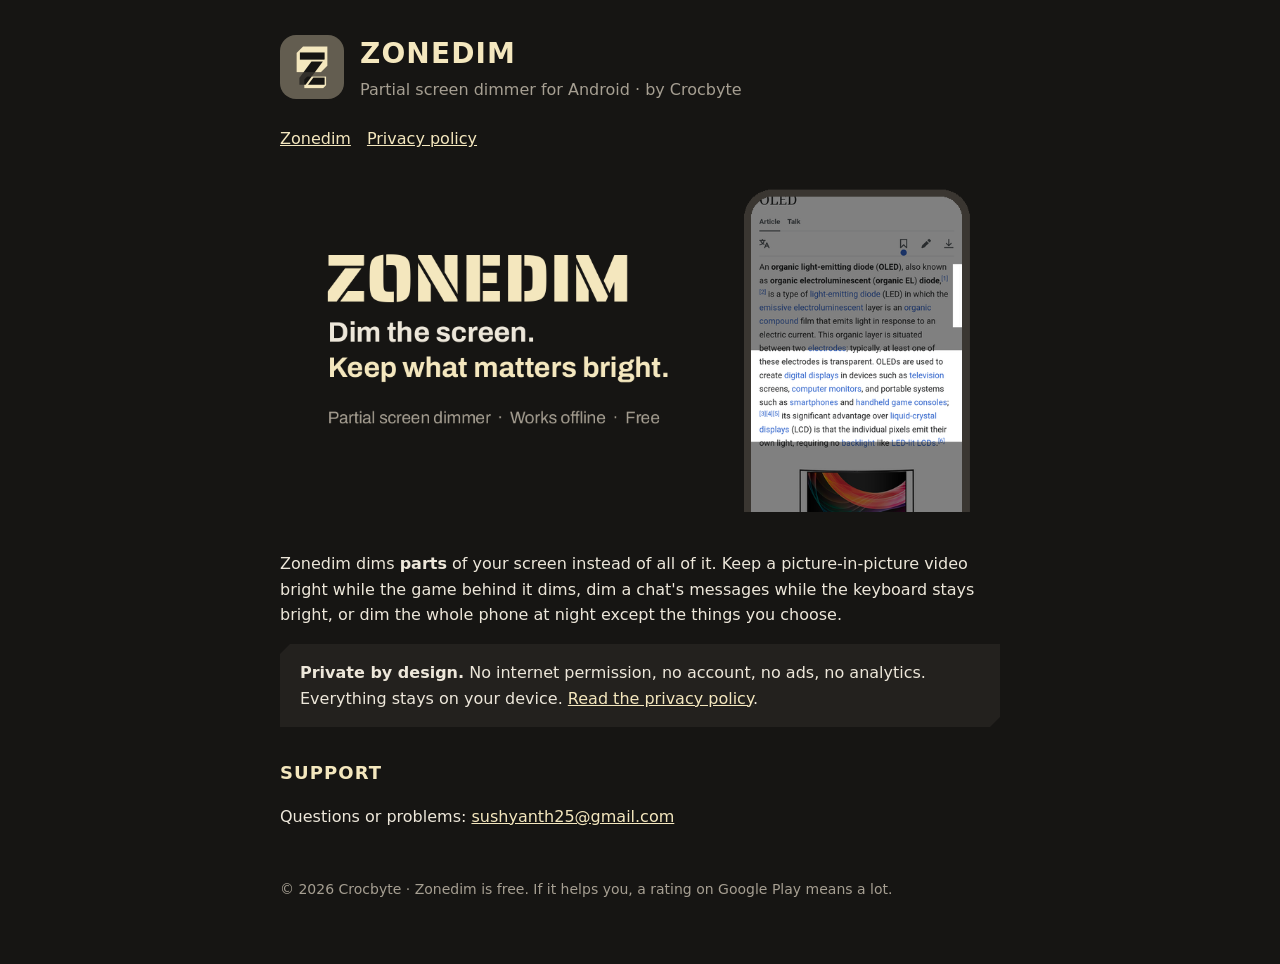
==== index.html @ 13b5bd35 "Zonedim website: privacy policy and info page" ====
<!doctype html>
<html lang="en">
<head>
  <meta charset="utf-8">
  <meta name="viewport" content="width=device-width, initial-scale=1">
  <title>Zonedim: Partial Screen Dimmer</title>
  <meta name="description" content="Dim parts of your Android screen. Keep video, keyboard and what you read bright.">
  <link rel="stylesheet" href="assets/style.css">
</head>
<body>
<main>
  <header>
    <img src="assets/icon.png" alt="Zonedim icon">
    <div>
      <h1>ZONEDIM</h1>
      <div class="muted">Partial screen dimmer for Android · by Crocbyte</div>
    </div>
  </header>
  <nav><a href="index.html">Zonedim</a><a href="privacy.html">Privacy policy</a></nav>

  <img class="banner" src="assets/feature.png" alt="Zonedim: dim the screen, keep what matters bright">

  <p>Zonedim dims <strong>parts</strong> of your screen instead of all of it. Keep a
  picture-in-picture video bright while the game behind it dims, dim a chat's messages while the
  keyboard stays bright, or dim the whole phone at night except the things you choose.</p>

  <div class="card">
    <strong>Private by design.</strong> No internet permission, no account, no ads, no analytics.
    Everything stays on your device. <a href="privacy.html">Read the privacy policy</a>.
  </div>

  <h2>Support</h2>
  <p>Questions or problems: <a href="mailto:sushyanth25@gmail.com">sushyanth25@gmail.com</a></p>

  <footer>© 2026 Crocbyte · Zonedim is free. If it helps you, a rating on Google Play means a lot.</footer>
</main>
</body>
</html>
---- assets/style.css ----
:root {
  --ground: #161513;
  --sheet: #23211e;
  --recess: #2e2b27;
  --light: #f4e7be;
  --ink: #ede7da;
  --muted: #a69f92;
}
* { box-sizing: border-box; }
body {
  margin: 0;
  background: var(--ground);
  color: var(--ink);
  font: 16px/1.6 system-ui, -apple-system, "Segoe UI", Roboto, sans-serif;
}
main { max-width: 760px; margin: 0 auto; padding: 32px 20px 64px; }
header { display: flex; align-items: center; gap: 16px; margin-bottom: 24px; }
header img { width: 64px; height: 64px; border-radius: 16px; }
h1 { color: var(--light); letter-spacing: .04em; margin: 0; font-size: 28px; }
h2 { color: var(--light); font-size: 18px; letter-spacing: .06em; text-transform: uppercase; margin-top: 32px; }
p, li { color: var(--ink); }
.muted { color: var(--muted); }
a { color: var(--light); }
.card { background: var(--sheet); padding: 16px 20px; margin: 12px 0;
  clip-path: polygon(10px 0, 100% 0, 100% calc(100% - 10px), calc(100% - 10px) 100%, 0 100%, 0 10px); }
.banner { width: 100%; height: auto; margin: 8px 0 16px; }
nav a { margin-right: 16px; }
footer { margin-top: 48px; color: var(--muted); font-size: 14px; }
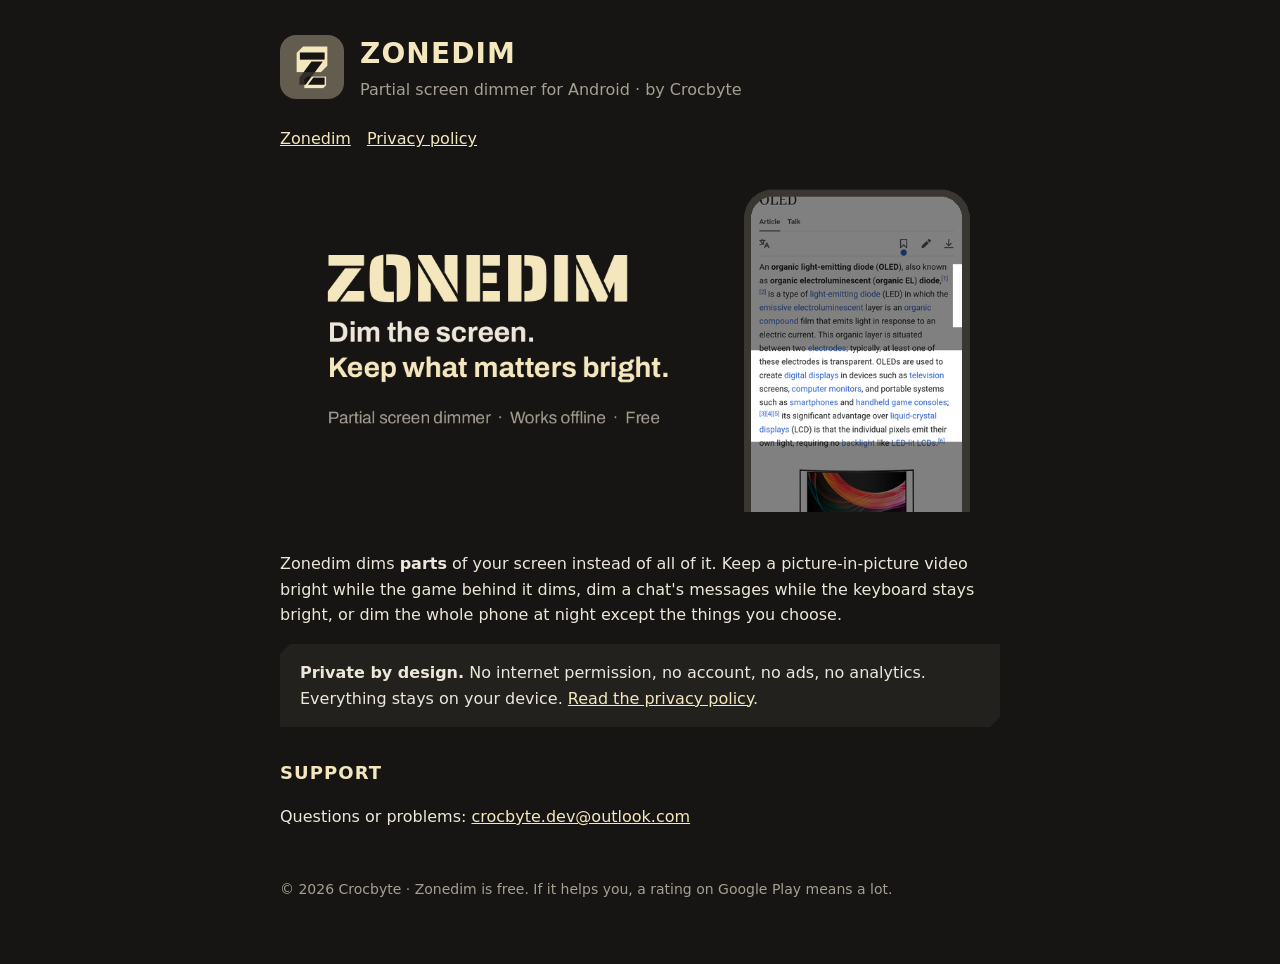
==== commit 27a03f61: "Update contact email to crocbyte.dev@outlook.com" ====
--- a/index.html
+++ b/index.html
@@ -30,7 +30,7 @@
   </div>
 
   <h2>Support</h2>
-  <p>Questions or problems: <a href="mailto:sushyanth25@gmail.com">sushyanth25@gmail.com</a></p>
+  <p>Questions or problems: <a href="mailto:crocbyte.dev@outlook.com">crocbyte.dev@outlook.com</a></p>
 
   <footer>© 2026 Crocbyte · Zonedim is free. If it helps you, a rating on Google Play means a lot.</footer>
 </main>
